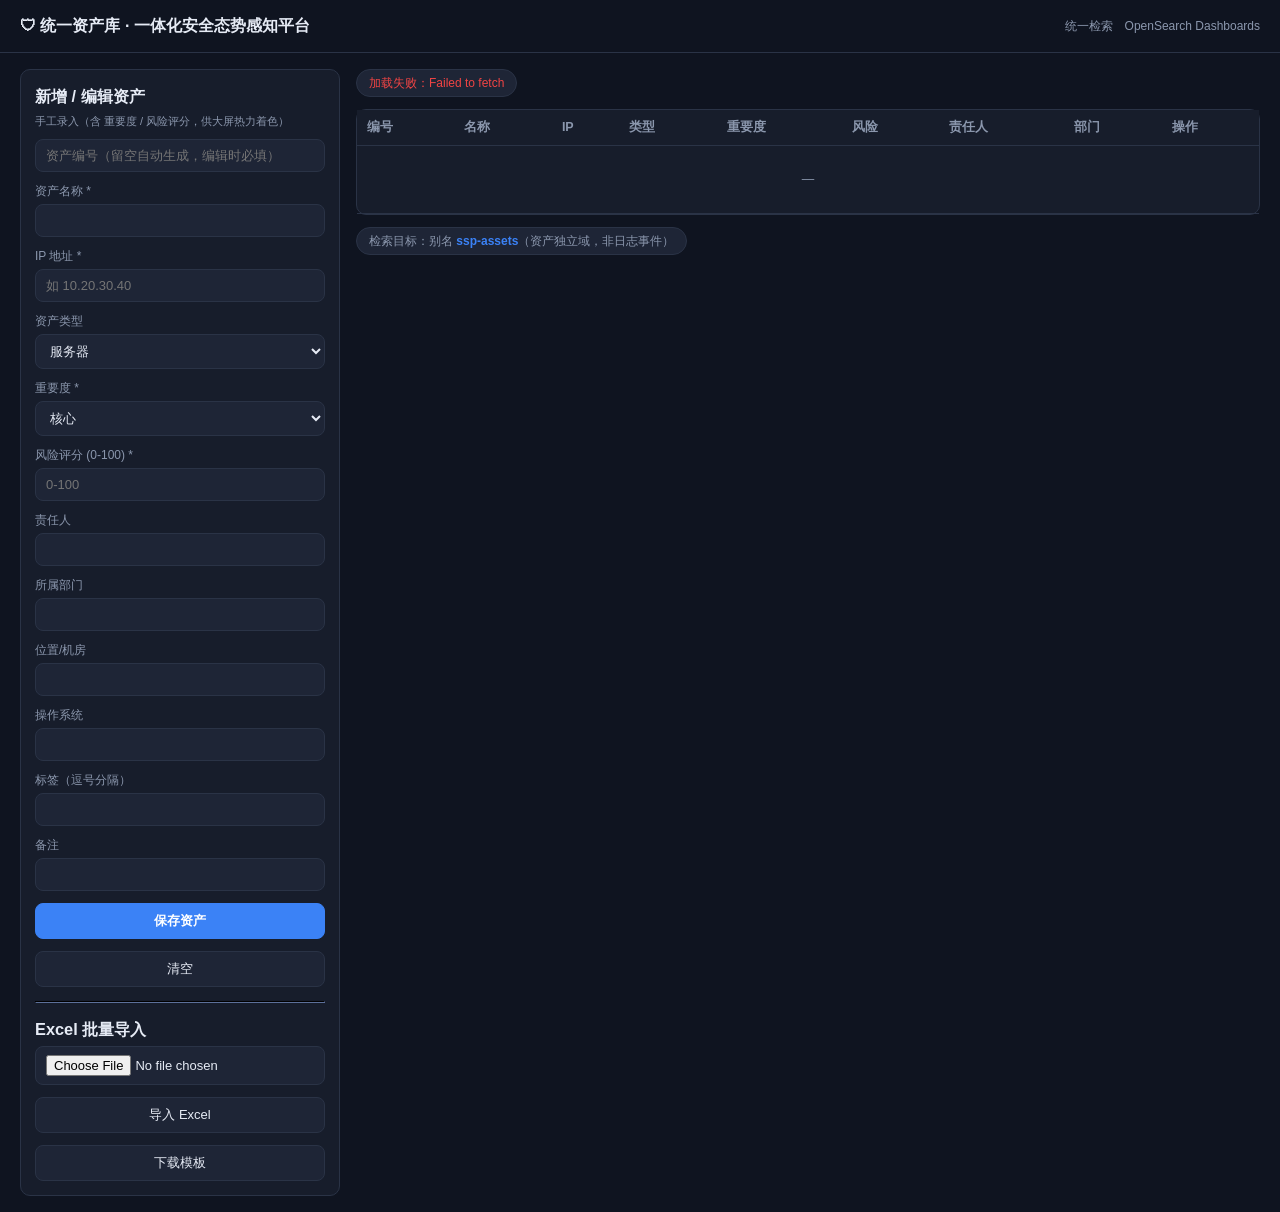
==== ui/assets.html @ d17832ff "feat(I-06,#10): 统一资产库 + Arkime 流量回溯并行落地 两条流并行开发，验证 per-service compose + include 的文件边界隔离有效： 唯一共享文件 d" ====
<!DOCTYPE html>
<html lang="zh-CN">
<head>
<meta charset="utf-8"/>
<meta name="viewport" content="width=device-width, initial-scale=1"/>
<title>统一资产库 · 一体化安全态势感知平台</title>
<style>
  :root{--bg:#0f1420;--panel:#171d2b;--panel2:#1e2536;--line:#2a3346;--txt:#e6ebf5;--mut:#8b97ad;--acc:#3b82f6;--alert:#ef4444;--ok:#22c55e;--warn:#f59e0b}
  *{box-sizing:border-box}
  body{margin:0;background:var(--bg);color:var(--txt);font:14px/1.5 -apple-system,Segoe UI,Roboto,"PingFang SC",sans-serif}
  header{padding:14px 20px;border-bottom:1px solid var(--line);display:flex;align-items:center;gap:16px;flex-wrap:wrap}
  header h1{font-size:16px;margin:0;font-weight:600}
  header .links{margin-left:auto;display:flex;gap:12px;font-size:12px}
  header a{color:var(--mut);text-decoration:none}header a:hover{color:var(--acc)}
  .wrap{padding:16px 20px;display:grid;grid-template-columns:320px 1fr;gap:16px;align-items:start}
  .card{background:var(--panel);border:1px solid var(--line);border-radius:10px;padding:14px}
  label{display:block;font-size:12px;color:var(--mut);margin:10px 0 4px}
  input,select,button{width:100%;background:var(--panel2);border:1px solid var(--line);color:var(--txt);border-radius:8px;padding:8px 10px;font-size:13px}
  button{background:var(--acc);border-color:var(--acc);color:#fff;cursor:pointer;font-weight:600;margin-top:12px}
  button:hover{filter:brightness(1.1)}
  button.ghost{background:var(--panel2);border-color:var(--line);color:var(--txt);font-weight:500}
  button.danger{background:var(--alert);border-color:var(--alert)}
  .stats{display:flex;gap:10px;flex-wrap:wrap;margin-bottom:12px}
  .pill{background:var(--panel2);border:1px solid var(--line);border-radius:999px;padding:4px 12px;font-size:12px}
  .pill b{color:var(--acc)}
  table{width:100%;border-collapse:collapse;font-size:12.5px}
  th,td{text-align:left;padding:8px 10px;border-bottom:1px solid var(--line);white-space:nowrap;overflow:hidden;text-overflow:ellipsis;max-width:200px}
  th{color:var(--mut);font-weight:600;position:sticky;top:0;background:var(--panel)}
  tbody tr{cursor:pointer}tbody tr:hover{background:var(--panel2)}
  .tag{display:inline-block;padding:1px 7px;border-radius:6px;font-size:11px;border:1px solid var(--line);color:var(--mut)}
  .tag.core{color:#fff;background:var(--alert);border-color:var(--alert)}
  .tag.important{color:#1e2536;background:var(--warn);border-color:var(--warn)}
  .tag.normal{color:#fff;background:#3b82f6;border-color:#3b82f6}
  .risk{font-weight:700}
  .risk.hi{color:var(--alert)}.risk.mid{color:var(--warn)}.risk.lo{color:var(--ok)}
  .muted{color:var(--mut)}
  .empty{color:var(--mut);padding:24px;text-align:center}
  .err{color:var(--alert)}
  .ok{color:var(--ok)}
  #errbox{margin-top:12px;background:var(--panel2);border:1px solid var(--line);border-radius:8px;padding:10px;font-size:12px;max-height:220px;overflow:auto;display:none}
  #errbox .row{color:var(--alert);padding:2px 0;border-bottom:1px solid var(--line)}
  #msg{margin-top:10px;font-size:12px}
  .row-actions button{width:auto;margin:0 4px 0 0;padding:3px 8px;font-size:11px}
</style>
</head>
<body>
<header>
  <h1>🛡 统一资产库 · 一体化安全态势感知平台</h1>
  <div class="links">
    <a href="http://localhost:8088/">统一检索</a>
    <a href="http://localhost:5601" target="_blank">OpenSearch Dashboards</a>
  </div>
</header>

<div class="wrap">
  <div class="card">
    <h3 style="margin:0 0 4px">新增 / 编辑资产</h3>
    <div class="muted" style="font-size:11px">手工录入（含 重要度 / 风险评分，供大屏热力着色）</div>
    <input id="f_id" placeholder="资产编号（留空自动生成，编辑时必填）" style="margin-top:10px"/>
    <label>资产名称 *</label><input id="f_name"/>
    <label>IP 地址 *</label><input id="f_ip" placeholder="如 10.20.30.40"/>
    <label>资产类型</label>
    <select id="f_type">
      <option>服务器</option><option>网络设备</option><option>安全设备</option>
      <option>终端设备</option><option>应用系统</option><option>数据库</option><option>其他</option>
    </select>
    <label>重要度 *</label>
    <select id="f_imp"><option>核心</option><option>重要</option><option>一般</option></select>
    <label>风险评分 (0-100) *</label><input id="f_risk" placeholder="0-100"/>
    <label>责任人</label><input id="f_owner"/>
    <label>所属部门</label><input id="f_dept"/>
    <label>位置/机房</label><input id="f_loc"/>
    <label>操作系统</label><input id="f_os"/>
    <label>标签（逗号分隔）</label><input id="f_tags"/>
    <label>备注</label><input id="f_desc"/>
    <button id="save">保存资产</button>
    <button id="reset" class="ghost">清空</button>

    <hr style="border-color:var(--line);margin:14px 0"/>
    <h3 style="margin:0 0 4px">Excel 批量导入</h3>
    <input id="file" type="file" accept=".xlsx"/>
    <button id="imp" class="ghost">导入 Excel</button>
    <button id="tpl" class="ghost">下载模板</button>
    <div id="errbox"></div>
  </div>

  <div>
    <div class="stats" id="stats"><span class="pill muted">加载中…</span></div>
    <div class="card" style="padding:0">
      <table>
        <thead><tr><th>编号</th><th>名称</th><th>IP</th><th>类型</th><th>重要度</th><th>风险</th><th>责任人</th><th>部门</th><th>操作</th></tr></thead>
        <tbody id="rows"><tr><td colspan="9" class="empty">—</td></tr></tbody>
      </table>
    </div>
    <div class="stats" style="margin-top:12px">
      <span class="pill muted">检索目标：别名 <b>ssp-assets</b>（资产独立域，非日志事件）</span>
    </div>
    <div id="msg"></div>
  </div>
</div>

<script>
const API = "http://localhost:8090";
const $ = id => document.getElementById(id);

function impBadge(v){return v==="核心"?"core":v==="重要"?"important":v==="一般"?"normal":"";}
function riskCls(v){v=+v;return v>=80?"hi":v>=50?"mid":"lo";}
function setMsg(t, ok){$("msg").innerHTML = `<span class="${ok?"ok":"err"}">${t}</span>`;}
function showErrs(errs){
  const box=$("errbox");
  if(!errs||!errs.length){box.style.display="none";return;}
  box.style.display="block";
  box.innerHTML = `<div class="muted">导入被回滚，以下为错误行（任一非法即整批拒绝，未写入任何文档）：</div>` +
    errs.map(e=>`<div class="row">第 ${e.row} 行 · ${e.field}：${e.reason}</div>`).join("");
}

async function load(){
  const q=$("f_name").value?"":""; // 占位，避免误用
  try{
    const res = await fetch(API+"/api/assets?size=200", {headers:{"Content-Type":"application/json"}});
    const data = await res.json();
    if(!res.ok) throw new Error(data.error||JSON.stringify(data));
    const items=data.items||[];
    const byImp={核心:0,重要:0,一般:0};
    items.forEach(it=>{if(byImp[it.importance]!=null)byImp[it.importance]++;});
    $("stats").innerHTML =
      `<span class="pill">资产总数 <b>${data.total}</b></span>`+
      `<span class="pill">核心 <b>${byImp["核心"]}</b></span>`+
      `<span class="pill">重要 <b>${byImp["重要"]}</b></span>`+
      `<span class="pill">一般 <b>${byImp["一般"]}</b></span>`;
    $("rows").innerHTML = items.length? items.map(it=>`
      <tr onclick='edit("${it.asset_id}")'>
        <td>${it.asset_id||"-"}</td>
        <td>${it.name||"-"}</td>
        <td>${it.ip||"-"}</td>
        <td><span class="tag">${it.asset_type||"-"}</span></td>
        <td><span class="tag ${impBadge(it.importance)}">${it.importance||"-"}</span></td>
        <td class="risk ${riskCls(it.risk_score)}">${it.risk_score??"-"}</td>
        <td>${it.owner||"-"}</td>
        <td>${it.department||"-"}</td>
        <td class="row-actions">
          <button class="ghost" onclick="event.stopPropagation();edit('${it.asset_id}')">编辑</button>
          <button class="danger" onclick="event.stopPropagation();del('${it.asset_id}')">删除</button>
        </td>
      </tr>`).join("") : '<tr><td colspan="9" class="empty">暂无资产，请先新增或导入</td></tr>';
  }catch(e){
    $("stats").innerHTML=`<span class="pill err">加载失败：${e.message}</span>`;
  }
}

async function save(){
  const id=$("f_id").value.trim();
  const body={
    asset_id:id, name:$("f_name").value.trim(), ip:$("f_ip").value.trim(),
    asset_type:$("f_type").value, importance:$("f_imp").value, risk_score:$("f_risk").value,
    owner:$("f_owner").value.trim(), department:$("f_dept").value.trim(),
    location:$("f_loc").value.trim(), os:$("f_os").value.trim(),
    tags:$("f_tags").value.trim(), description:$("f_desc").value.trim()
  };
  if(!body.name||!body.ip||!body.risk_score){setMsg("请填写 名称 / IP / 风险评分",false);return;}
  const isEdit = !!id;
  try{
    const res = await fetch(API+"/api/assets"+(isEdit?"/"+encodeURIComponent(id):""),
      {method:isEdit?"PUT":"POST", headers:{"Content-Type":"application/json"}, body:JSON.stringify(body)});
    const data=await res.json();
    if(!res.ok){ showErrs(data.errors); setMsg("保存失败："+(data.error||""),false); return; }
    setMsg("已"+(isEdit?"更新":"新增")+"资产 "+data.asset_id,true);
    showErrs([]); resetForm(); load();
  }catch(e){ setMsg("请求失败："+e.message,false); }
}

async function del(id){
  if(!confirm("确认删除资产 "+id+"？")) return;
  try{
    const res=await fetch(API+"/api/assets/"+encodeURIComponent(id),{method:"DELETE"});
    const data=await res.json();
    setMsg(data.ok?"已删除 "+id:"删除失败："+(data.error||""), data.ok);
    load();
  }catch(e){ setMsg("请求失败："+e.message,false); }
}

async function edit(id){
  try{
    const res=await fetch(API+"/api/assets",{headers:{"Content-Type":"application/json"}});
    const data=await res.json();
    const it=(data.items||[]).find(x=>x.asset_id===id);
    if(!it) return;
    $("f_id").value=it.asset_id||""; $("f_name").value=it.name||""; $("f_ip").value=it.ip||"";
    $("f_type").value=it.asset_type||"其他"; $("f_imp").value=it.importance||"一般";
    $("f_risk").value=it.risk_score??""; $("f_owner").value=it.owner||""; $("f_dept").value=it.department||"";
    $("f_loc").value=it.location||""; $("f_os").value=it.os||""; $("f_tags").value=(it.tags||[]).join(",");
    $("f_desc").value=it.description||"";
    setMsg("编辑模式：修改后点「保存资产」（将 PUT /api/assets/"+id+"）",true);
  }catch(e){ setMsg("加载失败："+e.message,false); }
}

async function importXlsx(){
  const f=$("file").files[0];
  if(!f){setMsg("请先选择 xlsx 文件",false);return;}
  const fd=new FormData(); fd.append("file", f);
  setMsg("导入中…",true); showErrs([]);
  try{
    const res=await fetch(API+"/api/assets/import",{method:"POST",body:fd});
    const data=await res.json();
    if(!res.ok || !data.ok){ showErrs(data.errors); setMsg("导入被回滚："+(data.error||""),false); }
    else { setMsg("导入成功，新增 "+data.imported+" 条",true); showErrs([]); load(); }
  }catch(e){ setMsg("请求失败："+e.message,false); }
}

function downloadTpl(){
  window.open(API+"/api/assets/template.xlsx","_blank");
}
function resetForm(){
  ["f_id","f_name","f_ip","f_risk","f_owner","f_dept","f_loc","f_os","f_tags","f_desc"].forEach(i=>$(i).value="");
  $("f_type").value="服务器"; $("f_imp").value="核心";
}

$("save").onclick=save;
$("reset").onclick=()=>{resetForm();setMsg("",true);};
$("imp").onclick=importXlsx;
$("tpl").onclick=downloadTpl;
load();
</script>
</body>
</html>
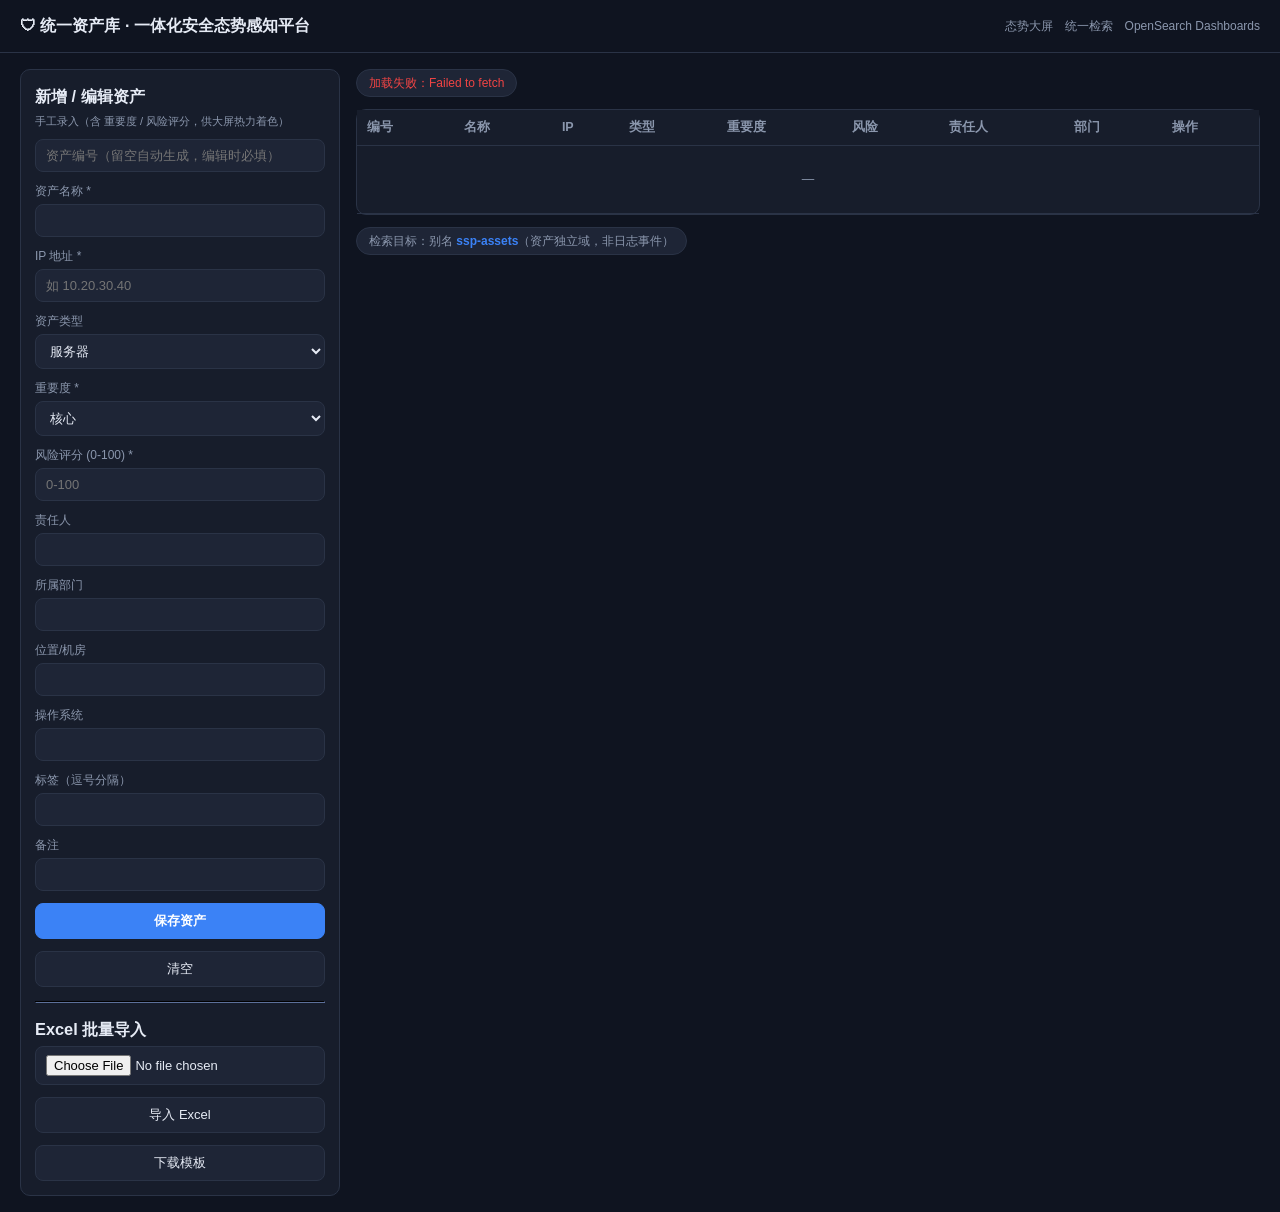
==== commit 4ea22e37: "feat(I-07): 态势大屏（攻击地图/告警TOP/资产热力/SLA）+ GeoIP 全链路 展示层（I-07）单页四宫格大屏，并打通"事件地理富化 → 告警携带坐标 → 大屏绘图"整条链路。  " ====
--- a/ui/assets.html
+++ b/ui/assets.html
@@ -47,6 +47,7 @@
 <header>
   <h1>🛡 统一资产库 · 一体化安全态势感知平台</h1>
   <div class="links">
+    <a href="http://localhost:8088/dashboard.html">态势大屏</a>
     <a href="http://localhost:8088/">统一检索</a>
     <a href="http://localhost:5601" target="_blank">OpenSearch Dashboards</a>
   </div>
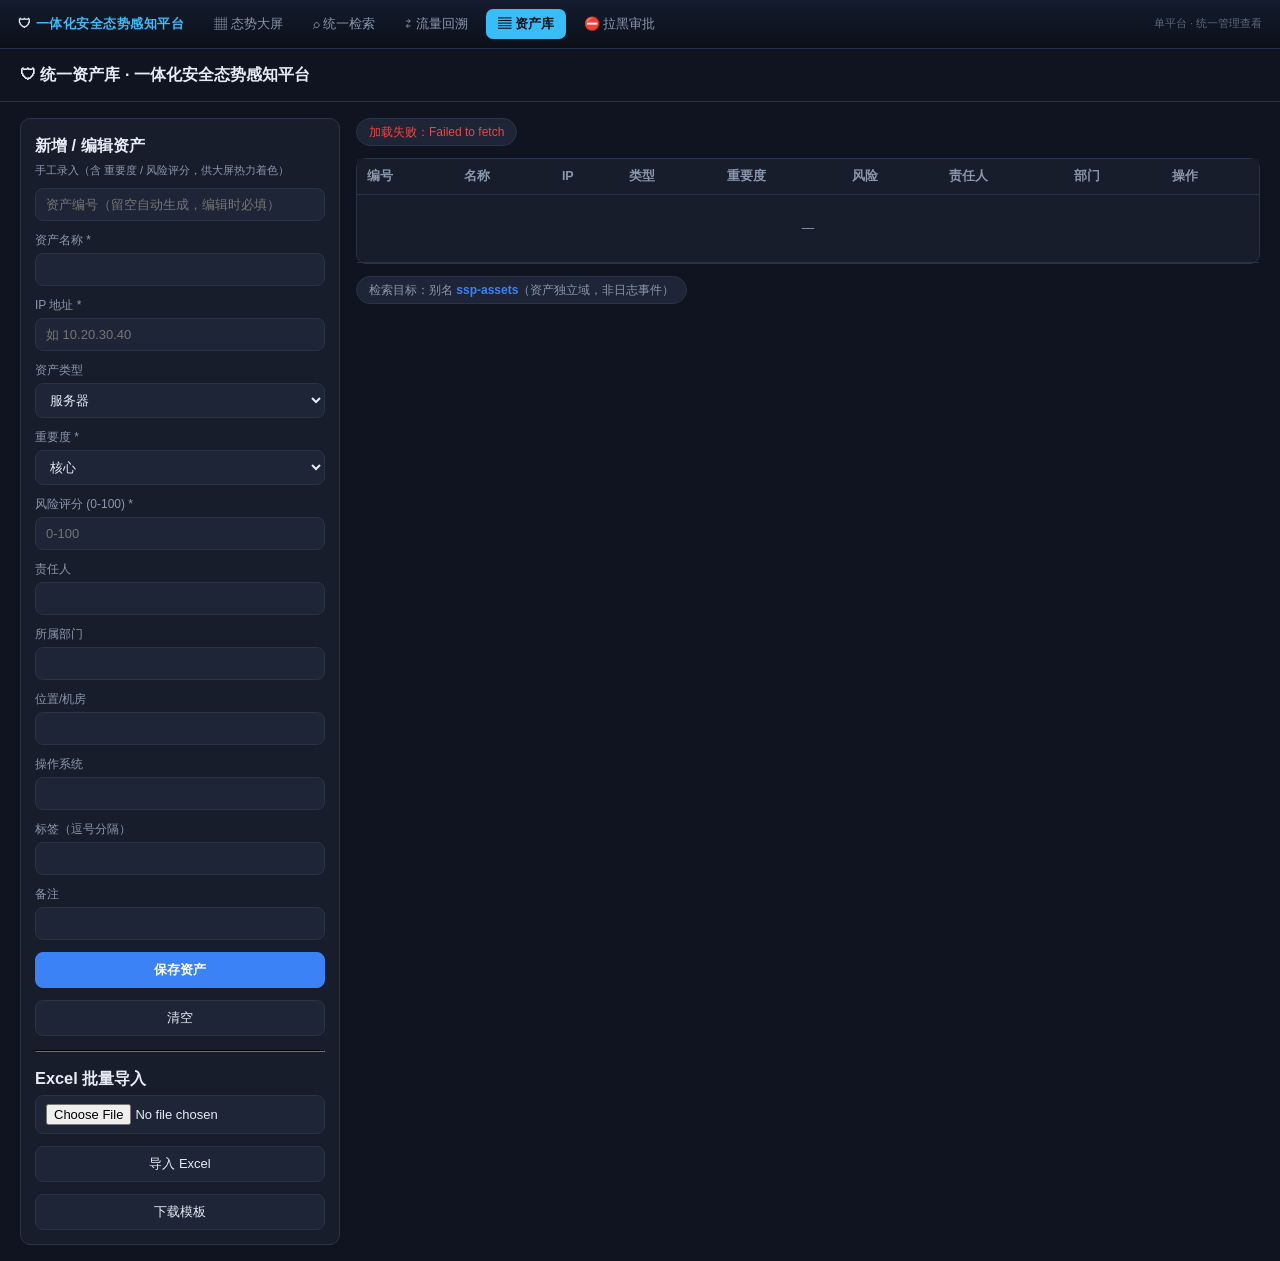
==== commit ff60803e: "feat(I-10): 统一平台整合——把 Arkime 流量回溯/日志能力收进平台，不再外跳第三方控制台 背景：第一轮形态是"门户+外链"，Arkime 与 OpenSearch Dashboard" ====
--- a/ui/assets.html
+++ b/ui/assets.html
@@ -46,11 +46,7 @@
 <body>
 <header>
   <h1>🛡 统一资产库 · 一体化安全态势感知平台</h1>
-  <div class="links">
-    <a href="http://localhost:8088/dashboard.html">态势大屏</a>
-    <a href="http://localhost:8088/">统一检索</a>
-    <a href="http://localhost:5601" target="_blank">OpenSearch Dashboards</a>
-  </div>
+  <!-- 统一导航由 assets/nav.js 注入（同站多页，不再外跳第三方控制台） -->
 </header>
 
 <div class="wrap">
@@ -222,5 +218,6 @@
 $("tpl").onclick=downloadTpl;
 load();
 </script>
+<script src="assets/nav.js"></script>
 </body>
 </html>
